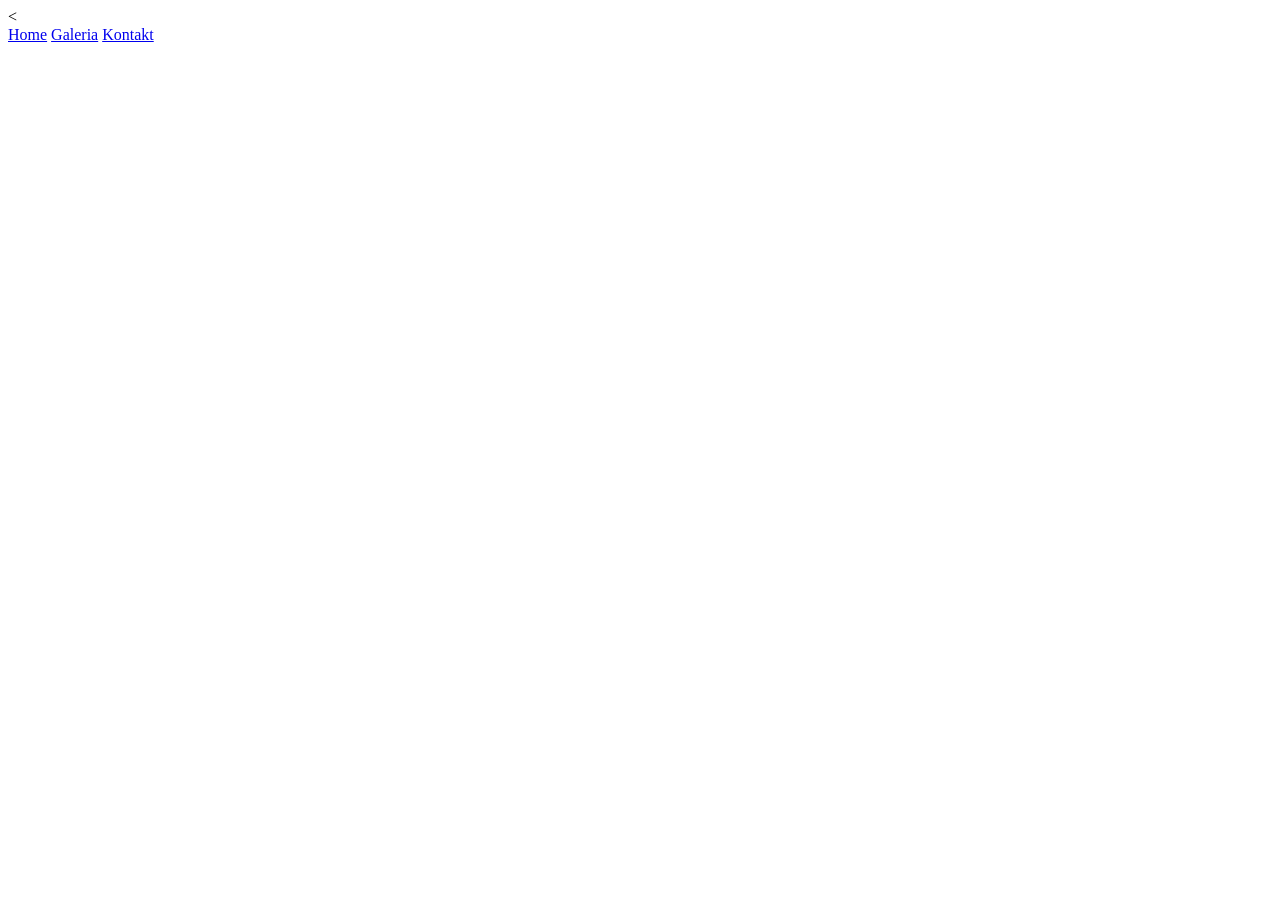
==== index.html @ b98e26fe "Initial commit" ====
<!DOCTYPE html>
<html lang="en">
<head>
    <meta charset="UTF-8">
    <title>Louis Cole</title>
    <
</head>
<body>

<div class="nav">
    <header>
    <a href="index.html">Home</a>
    <a href="Galeria.html">Galeria</a>
    <a href="Kontakt.html">Kontakt</a>
</header>

</div>

</body>
</html>
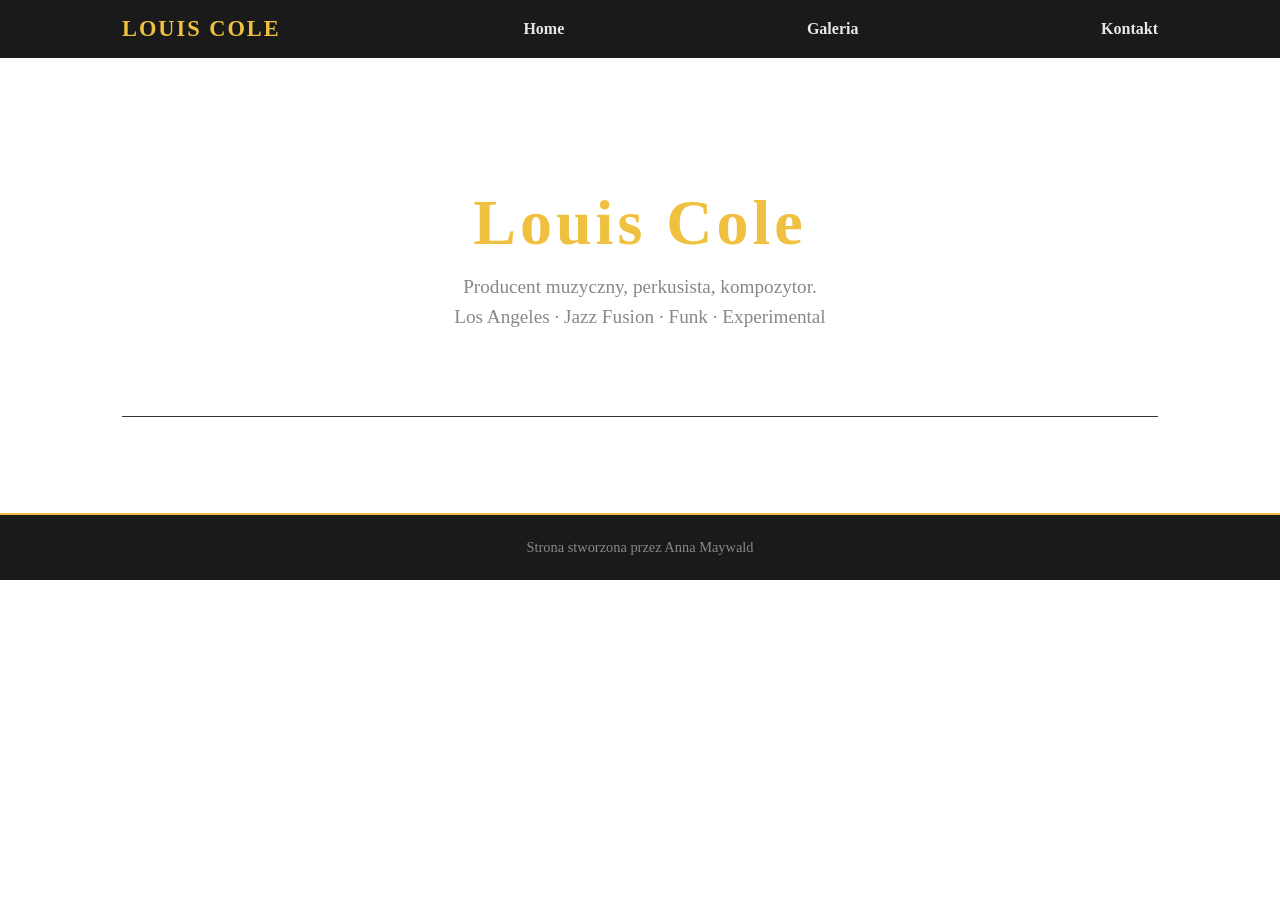
==== commit d85c198c: "Ostylowanie strony index.html" ====
--- a/index.html
+++ b/index.html
@@ -3,18 +3,31 @@
 <head>
     <meta charset="UTF-8">
     <title>Louis Cole</title>
-    <
+    <link rel="stylesheet" href="style.css">
 </head>
 <body>
+<header>
+<nav>
+<div class="logo"> Louis Cole </div>
 
-<div class="nav">
-    <header>
     <a href="index.html">Home</a>
     <a href="Galeria.html">Galeria</a>
     <a href="Kontakt.html">Kontakt</a>
+
+</nav>
 </header>
+<main>
+    <section class="hero">
+        <h1>Louis Cole</h1>
+        <p>Producent muzyczny, perkusista, kompozytor.</p>
+        <p>Los Angeles · Jazz Fusion · Funk · Experimental</p>
+    </section>
+</main>
 
-</div>
+<footer>
+    <p>Strona stworzona przez Anna Maywald</p>
+</footer>
+
 
 </body>
 </html>
--- a/style.css
+++ b/style.css
@@ -0,0 +1,94 @@
+
+:root {
+    --bg: #0d0d0d;
+    --bg-card: #1a1a1a;
+    --accent: #f0c040;
+    --text: #e8e8e8;
+    --text-muted: #888;
+    --font: 'Inter', sans-serif;
+}
+* {
+    margin: 0;
+    padding: 0;
+    box-sizing: border-box; /* padding nie powiększa elementu */
+}
+
+header {
+    background-color: var(--bg-card);
+    border-bottom: 2px splid var(--accent);
+    position:sticky;
+    top:0;
+    z-index:100;
+}
+
+nav {
+    max-width: 1100px;
+    margin: 0 auto;
+    padding: 1rem 2rem;
+    display: flex;
+    justify-content: space-between;
+    align-items: center;
+}
+
+.logo {
+    font-size: 1.4rem;
+    font-weight: 800;
+    color: var(--accent);
+    letter-spacing: 2px;
+    text-transform: uppercase;
+}
+
+nav ul {
+    list-style: none;       /* usuwa kropki z listy */
+    display: flex;
+    gap: 2rem;
+}
+
+nav a {
+    color: var(--text);
+    text-decoration: none;  /* usuwa podkreślenie */
+    font-weight: 600;
+    transition: color 0.2s; /* płynna zmiana koloru */
+}
+
+nav a:hover {
+    color: var(--accent);   /* złoty kolor po najechaniu */
+}
+
+main {
+    flex: 1;
+    max-width: 1100px;
+    margin: 0 auto;
+    padding: 3rem 2rem;
+    width: 100%;
+}
+
+.hero {
+    text-align: center;
+    padding: 5rem 2rem;
+    border-bottom: 1px solid #333;
+    margin-bottom: 3rem;
+}
+
+.hero h1 {
+    font-size: 4rem;
+    font-weight: 800;
+    color: var(--accent);
+    margin-bottom: 1rem;
+    letter-spacing: 4px;
+}
+
+.hero p {
+    font-size: 1.2rem;
+    color: var(--text-muted);
+    margin-bottom: 0.5rem;
+}
+
+footer {
+    background-color: var(--bg-card);
+    border-top: 2px solid var(--accent);
+    text-align: center;
+    padding: 1.5rem;
+    color: var(--text-muted);
+    font-size: 0.9rem;
+}
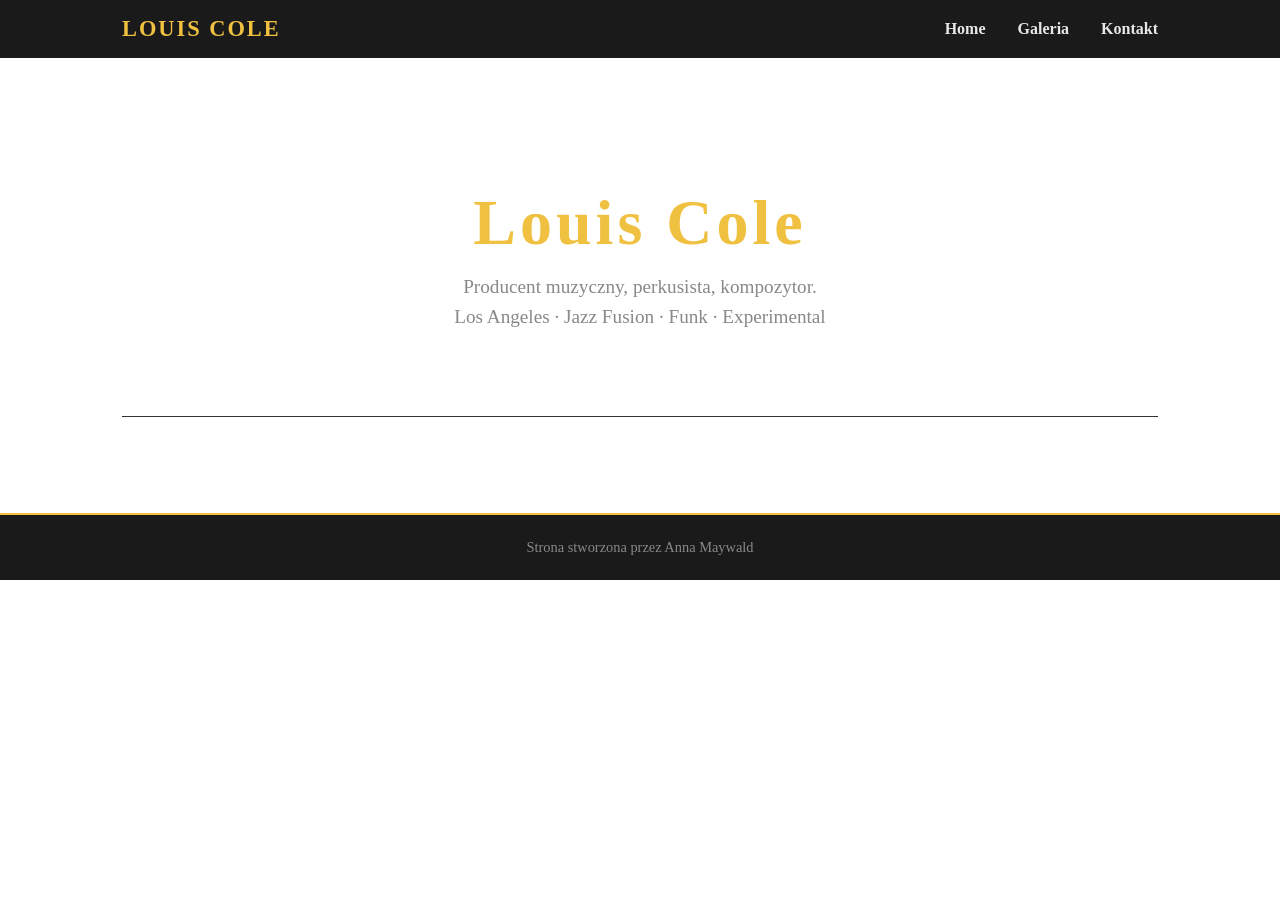
==== commit b02adaaf: "strona kontakt, plus ostylowanie" ====
--- a/index.html
+++ b/index.html
@@ -9,11 +9,11 @@
 <header>
 <nav>
 <div class="logo"> Louis Cole </div>
-
+<ul>
     <a href="index.html">Home</a>
     <a href="Galeria.html">Galeria</a>
     <a href="Kontakt.html">Kontakt</a>
-
+</ul>
 </nav>
 </header>
 <main>
--- a/style.css
+++ b/style.css
@@ -91,4 +91,99 @@
     padding: 1.5rem;
     color: var(--text-muted);
     font-size: 0.9rem;
+}
+
+.kontakt-section {
+    max-width: 600px;
+    margin: 0 auto;
+}
+
+.kontakt-section h2 {
+    font-size: 2.5rem;
+    color: var(--accent);
+    margin-bottom: 0.5rem;
+}
+
+.subtitle {
+    color: var(--text-muted);
+    margin-bottom: 2rem;
+}
+
+.form-group {
+    display: flex;
+    flex-direction: column;  /* label nad polem, nie obok */
+    gap: 0.4rem;
+    margin-bottom: 1.5rem;
+}
+
+label {
+    font-weight: 600;
+    font-size: 0.95rem;
+    color: var(--text);
+}
+
+input[type="text"],
+select,
+textarea {
+    background-color: var(--bg-card);
+    color: var(--text);
+    border: 1px solid #444;
+    border-radius: 8px;
+    padding: 0.75rem 1rem;
+    font-size: 1rem;
+    font-family: var(--font);
+    outline: none;
+    transition: border-color 0.2s;
+}
+
+input[type="text"]:focus,
+select:focus,
+textarea:focus {
+    border-color: var(--accent);  /* złota ramka przy focusie */
+}
+
+textarea {
+    resize: vertical;  /* użytkownik może rozciągać tylko pionowo */
+}
+
+input[type="submit"] {
+    background-color: var(--accent);
+    color: #000;
+    border: none;
+    border-radius: 8px;
+    padding: 0.85rem 2rem;
+    font-size: 1rem;
+    font-weight: 700;
+    cursor: pointer;
+    transition: opacity 0.2s;
+    width: 100%;
+}
+
+input[type="submit"]:hover {
+    opacity: 0.85;
+}
+
+/* błędy walidacji — na razie niewidoczne */
+.error {
+    color: #ff6b6b;
+    font-size: 0.85rem;
+    min-height: 1rem;  /* rezerwuje miejsce żeby layout nie skakał */
+}
+
+/* komunikat sukcesu */
+.sukces-msg {
+    background-color: #1a3a1a;
+    color: #6fcf6f;
+    border: 1px solid #6fcf6f;
+    border-radius: 8px;
+    padding: 1rem 1.5rem;
+    margin-top: 1rem;
+    text-align: center;
+}
+
+/* aktywny link w navbarze */
+nav a.active {
+    color: var(--accent);
+    border-bottom: 2px solid var(--accent);
+    padding-bottom: 2px;
 }
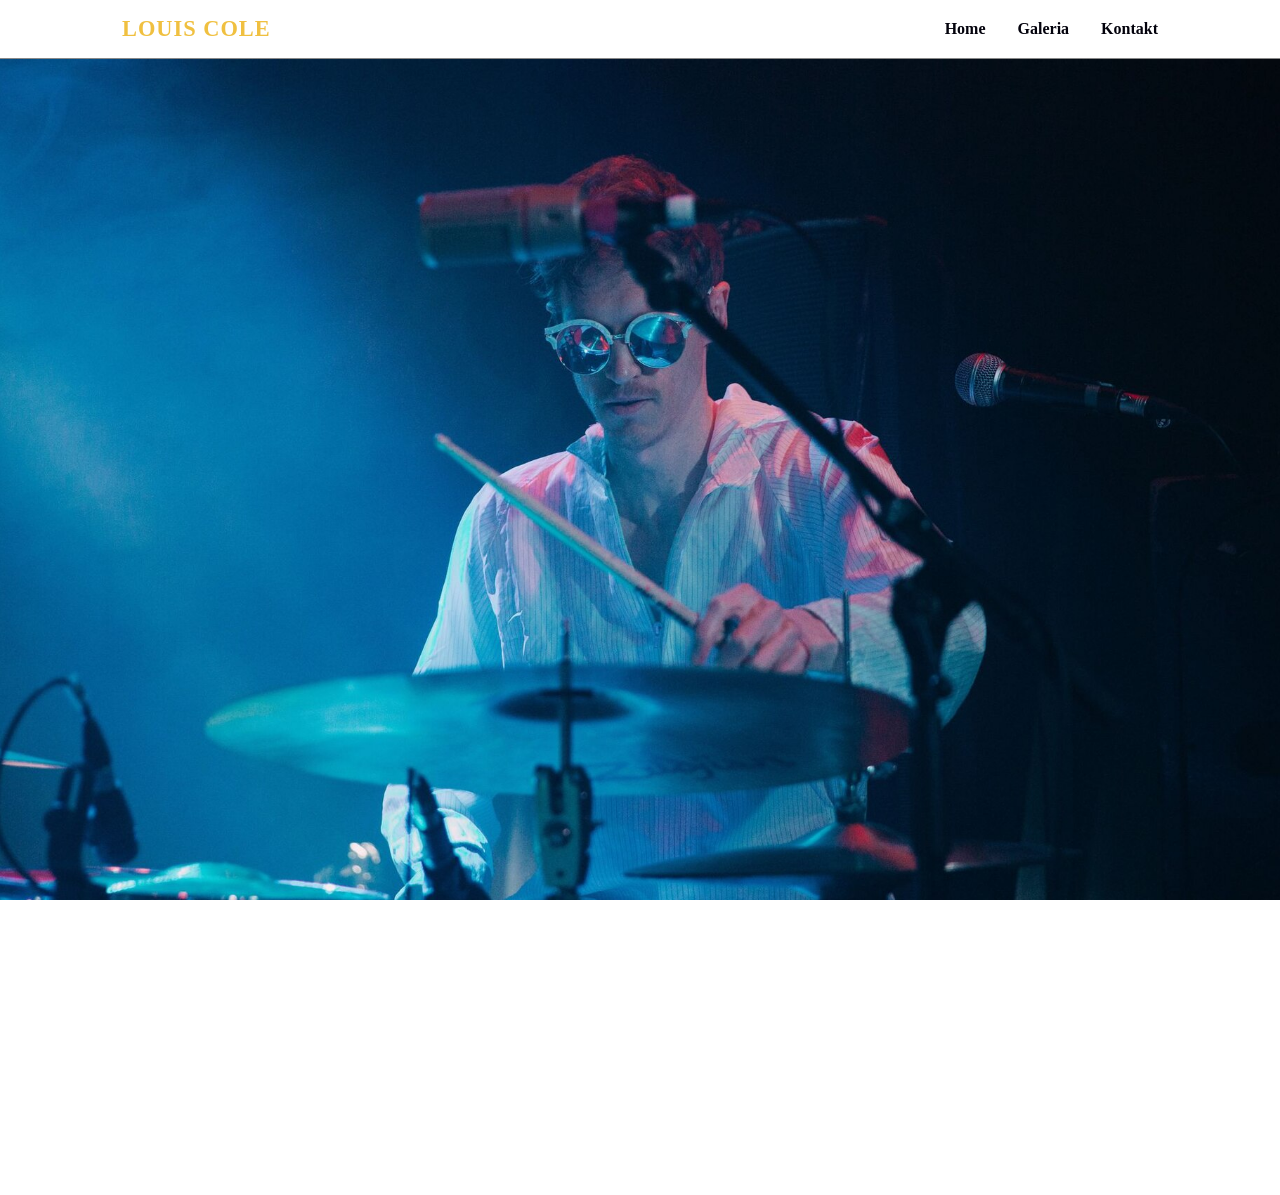
==== commit 433cf609: "Dodanie zdjec,miniatur a mini animacja na hover; + ostylowanie w indexie" ====
--- a/index.html
+++ b/index.html
@@ -16,12 +16,16 @@
 </ul>
 </nav>
 </header>
+
+
+<div class="hero"></div>
+<h1>Louis Cole</h1>
+<p>Producent muzyczny, perkusista, kompozytor.</p>
+<p>Los Angeles · Jazz Fusion · Funk · Experimental</p>
+
 <main>
-    <section class="hero">
-        <h1>Louis Cole</h1>
-        <p>Producent muzyczny, perkusista, kompozytor.</p>
-        <p>Los Angeles · Jazz Fusion · Funk · Experimental</p>
-    </section>
+
+
 </main>
 
 <footer>
--- a/style.css
+++ b/style.css
@@ -1,25 +1,37 @@
 
 :root {
-    --bg: #0d0d0d;
-    --bg-card: #1a1a1a;
+    --bg-hero: url('Louis_Cole_musician2.jpg');
+    --bg-card:#ffffff;
     --accent: #f0c040;
-    --text: #e8e8e8;
-    --text-muted: #888;
+    --text: #03020c;
+    --text-muted: white;
     --font: 'Inter', sans-serif;
+
 }
 * {
     margin: 0;
     padding: 0;
-    box-sizing: border-box; /* padding nie powiększa elementu */
+    box-sizing: border-box;
+}
+
+html, body {
+    height: 100%;
+    overflow-x: hidden;
+}
+
+body{
+    margin:0;
 }
 
 header {
-    background-color: var(--bg-card);
-    border-bottom: 2px splid var(--accent);
-    position:sticky;
-    top:0;
-    z-index:100;
-}
+    background-color: transparent;
+    border-bottom: 1px solid #888;
+    position: sticky;
+    width: 100%;
+    top: 0;
+    z-index: 100;
+}
+
 
 nav {
     max-width: 1100px;
@@ -28,31 +40,33 @@
     display: flex;
     justify-content: space-between;
     align-items: center;
+
 }
 
 .logo {
     font-size: 1.4rem;
     font-weight: 800;
     color: var(--accent);
-    letter-spacing: 2px;
+    letter-spacing: 1px;
     text-transform: uppercase;
 }
 
 nav ul {
-    list-style: none;       /* usuwa kropki z listy */
+    list-style: none;
     display: flex;
     gap: 2rem;
 }
 
 nav a {
     color: var(--text);
-    text-decoration: none;  /* usuwa podkreślenie */
+    text-decoration: none;
     font-weight: 600;
-    transition: color 0.2s; /* płynna zmiana koloru */
+    transition: color 0.2s;
+
 }
 
 nav a:hover {
-    color: var(--accent);   /* złoty kolor po najechaniu */
+    color: var(--accent);
 }
 
 main {
@@ -64,10 +78,19 @@
 }
 
 .hero {
-    text-align: center;
-    padding: 5rem 2rem;
-    border-bottom: 1px solid #333;
-    margin-bottom: 3rem;
+    background-image: url('Louis_Cole_musician2.jpg');
+    background-size: cover;
+    background-position: center;
+    background-repeat: no-repeat;
+    height: 100vh;
+    width: 100vw;
+    margin-left: calc(-50vw + 50%);
+    display: flex;
+    flex-direction: column;
+    justify-content: center;
+    align-items: center;
+    position: relative;
+
 }
 
 .hero h1 {
@@ -111,7 +134,7 @@
 
 .form-group {
     display: flex;
-    flex-direction: column;  /* label nad polem, nie obok */
+    flex-direction: column;
     gap: 0.4rem;
     margin-bottom: 1.5rem;
 }
@@ -163,11 +186,11 @@
     opacity: 0.85;
 }
 
-/* błędy walidacji — na razie niewidoczne */
+
 .error {
     color: #ff6b6b;
     font-size: 0.85rem;
-    min-height: 1rem;  /* rezerwuje miejsce żeby layout nie skakał */
+    min-height: 1rem;
 }
 
 /* komunikat sukcesu */
@@ -186,4 +209,30 @@
     color: var(--accent);
     border-bottom: 2px solid var(--accent);
     padding-bottom: 2px;
+}
+
+.photo-grid {
+    display: grid;
+    grid-template-columns: repeat(auto-fill, minmax(250px, 1fr));
+    gap: 1rem;
+    margin-bottom: 4rem;
+}
+
+.photo-grid a {
+    display: block;
+}
+
+.photo-grid img {
+    width: 100%;
+    height: 250px;
+    object-fit: cover;
+    border-radius: 8px;
+    display: block;
+    cursor: zoom-in;
+    transition: transform 0.3s, opacity 0.3s;
+}
+
+.photo-grid img:hover {
+    transform: scale(1.03);
+    opacity: 0.85;
 }
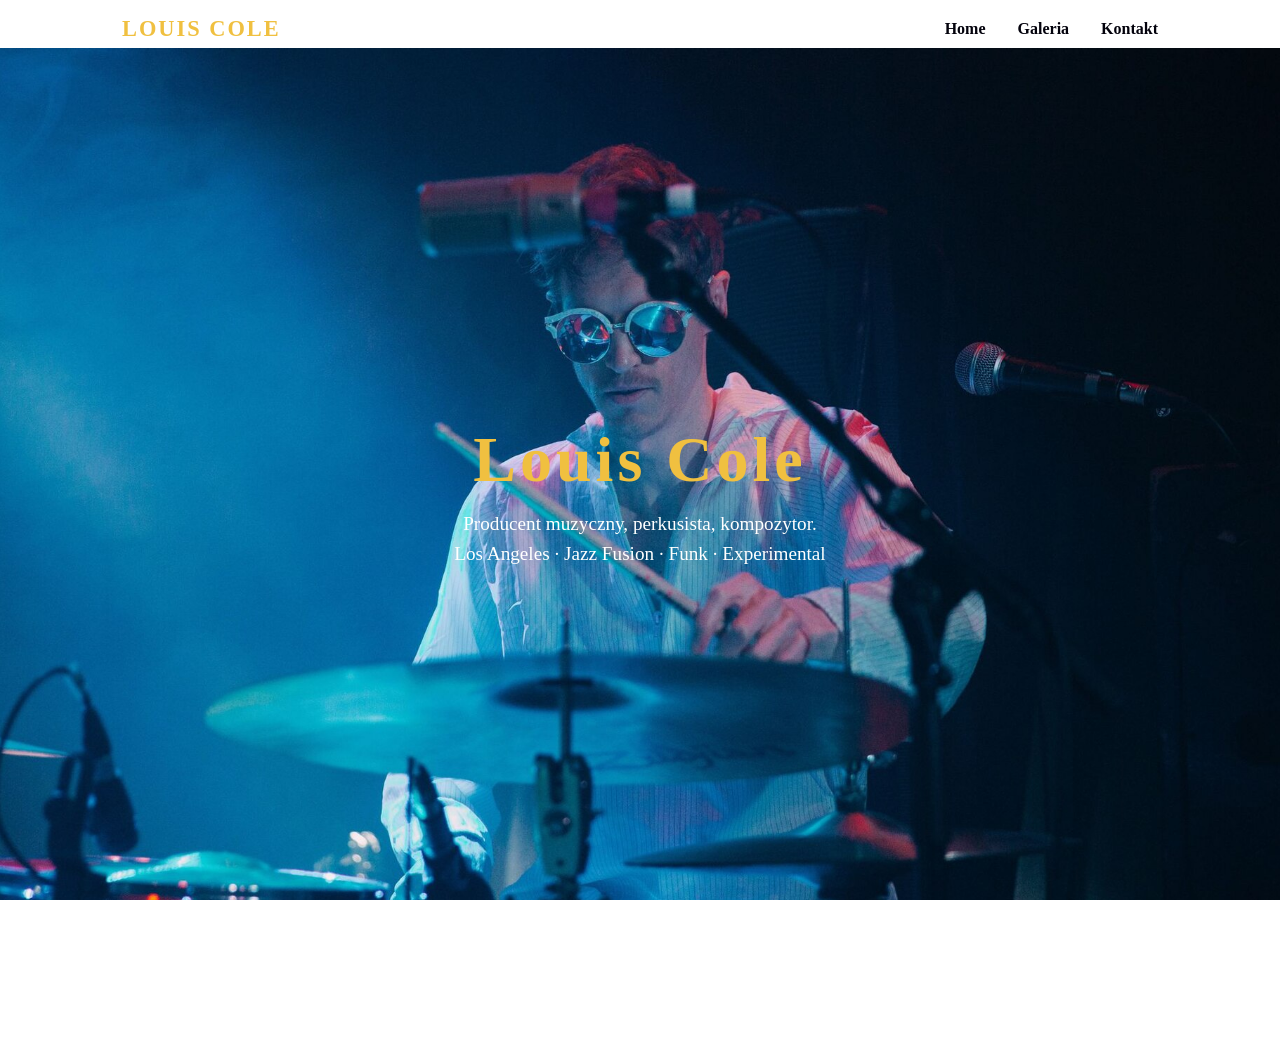
==== commit 67fca361: "Merge pull request #1 from MajowyLas/ContaktPage Contakt page" ====
--- a/index.html
+++ b/index.html
@@ -16,16 +16,12 @@
 </ul>
 </nav>
 </header>
-
-
-<div class="hero"></div>
-<h1>Louis Cole</h1>
-<p>Producent muzyczny, perkusista, kompozytor.</p>
-<p>Los Angeles · Jazz Fusion · Funk · Experimental</p>
-
 <main>
-
-
+    <section class="hero">
+        <h1>Louis Cole</h1>
+        <p>Producent muzyczny, perkusista, kompozytor.</p>
+        <p>Los Angeles · Jazz Fusion · Funk · Experimental</p>
+    </section>
 </main>
 
 <footer>
--- a/style.css
+++ b/style.css
@@ -1,12 +1,11 @@
 
 :root {
     --bg-hero: url('Louis_Cole_musician2.jpg');
-    --bg-card:#ffffff;
+    --bg-card: #1a1a1a;
     --accent: #f0c040;
     --text: #03020c;
     --text-muted: white;
     --font: 'Inter', sans-serif;
-
 }
 * {
     margin: 0;
@@ -19,14 +18,10 @@
     overflow-x: hidden;
 }
 
-body{
-    margin:0;
-}
-
 header {
-    background-color: transparent;
-    border-bottom: 1px solid #888;
-    position: sticky;
+    background-color: transparent;  /* było: var(--bg-card) */
+    border-bottom: none;            /* było: 2px solid var(--accent) */
+    position: absolute;             /* było: sticky — teraz "leży" na zdjęciu */
     width: 100%;
     top: 0;
     z-index: 100;
@@ -40,14 +35,13 @@
     display: flex;
     justify-content: space-between;
     align-items: center;
-
 }
 
 .logo {
     font-size: 1.4rem;
     font-weight: 800;
     color: var(--accent);
-    letter-spacing: 1px;
+    letter-spacing: 2px;
     text-transform: uppercase;
 }
 
@@ -62,7 +56,6 @@
     text-decoration: none;
     font-weight: 600;
     transition: color 0.2s;
-
 }
 
 nav a:hover {
@@ -90,7 +83,6 @@
     justify-content: center;
     align-items: center;
     position: relative;
-
 }
 
 .hero h1 {
@@ -134,7 +126,7 @@
 
 .form-group {
     display: flex;
-    flex-direction: column;
+    flex-direction: column;  /* label nad polem, nie obok */
     gap: 0.4rem;
     margin-bottom: 1.5rem;
 }
@@ -186,11 +178,11 @@
     opacity: 0.85;
 }
 
-
+/* błędy walidacji — na razie niewidoczne */
 .error {
     color: #ff6b6b;
     font-size: 0.85rem;
-    min-height: 1rem;
+    min-height: 1rem;  /* rezerwuje miejsce żeby layout nie skakał */
 }
 
 /* komunikat sukcesu */
@@ -209,30 +201,4 @@
     color: var(--accent);
     border-bottom: 2px solid var(--accent);
     padding-bottom: 2px;
-}
-
-.photo-grid {
-    display: grid;
-    grid-template-columns: repeat(auto-fill, minmax(250px, 1fr));
-    gap: 1rem;
-    margin-bottom: 4rem;
-}
-
-.photo-grid a {
-    display: block;
-}
-
-.photo-grid img {
-    width: 100%;
-    height: 250px;
-    object-fit: cover;
-    border-radius: 8px;
-    display: block;
-    cursor: zoom-in;
-    transition: transform 0.3s, opacity 0.3s;
-}
-
-.photo-grid img:hover {
-    transform: scale(1.03);
-    opacity: 0.85;
 }
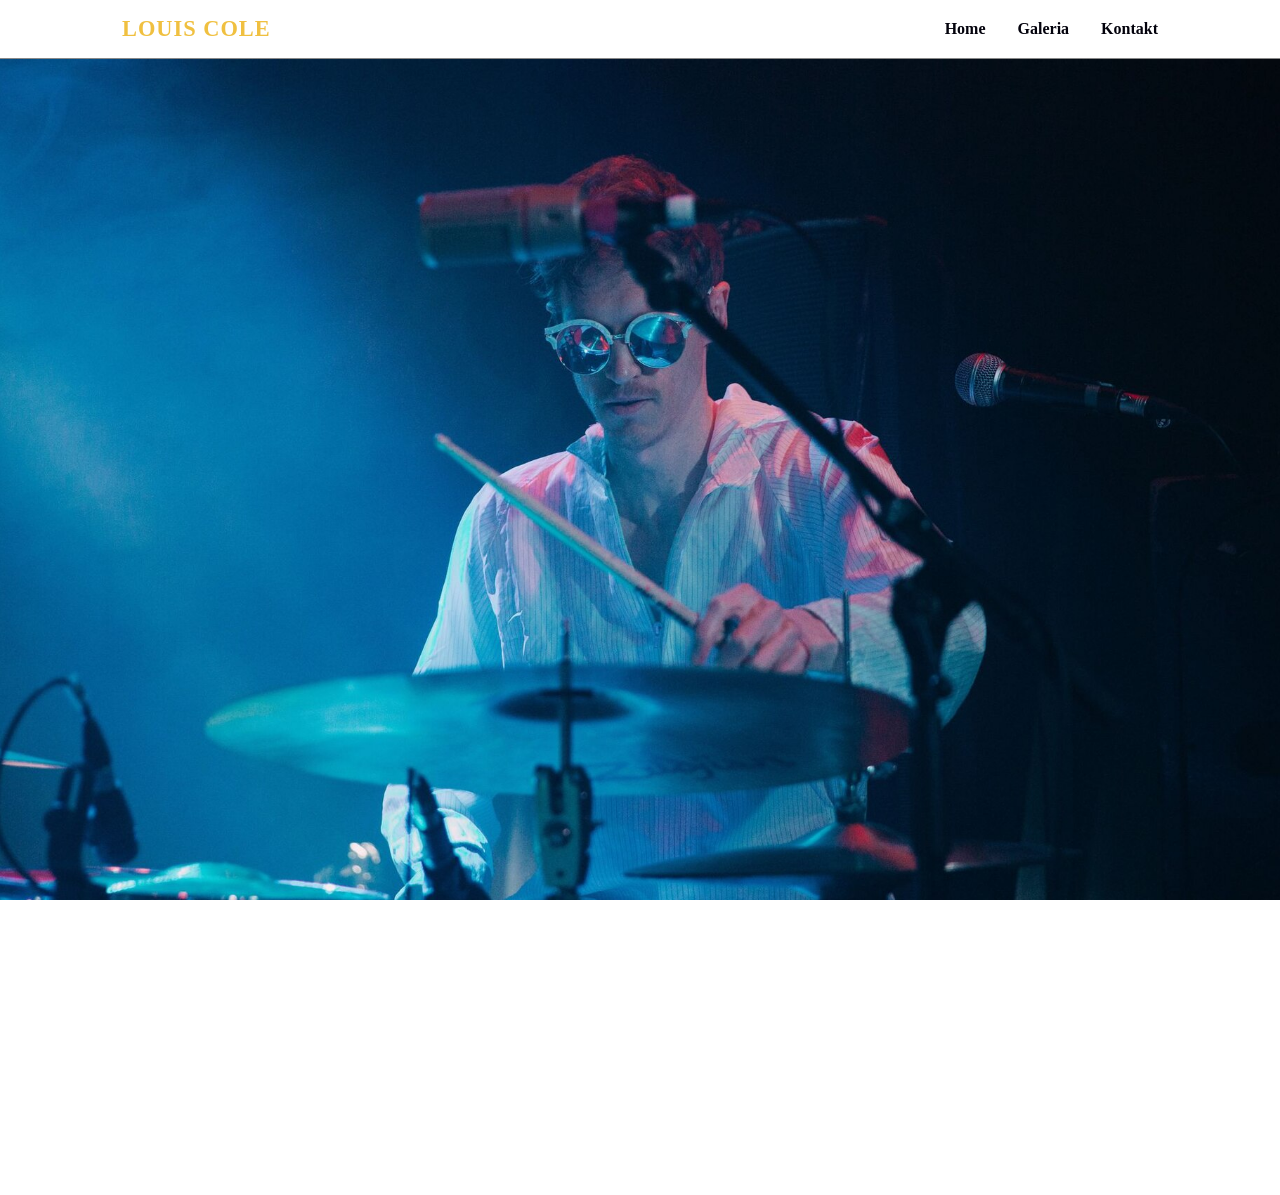
==== commit 5cf49f6a: "Merge branch 'Galeria'" ====
--- a/index.html
+++ b/index.html
@@ -16,12 +16,16 @@
 </ul>
 </nav>
 </header>
+
+
+<div class="hero"></div>
+<h1>Louis Cole</h1>
+<p>Producent muzyczny, perkusista, kompozytor.</p>
+<p>Los Angeles · Jazz Fusion · Funk · Experimental</p>
+
 <main>
-    <section class="hero">
-        <h1>Louis Cole</h1>
-        <p>Producent muzyczny, perkusista, kompozytor.</p>
-        <p>Los Angeles · Jazz Fusion · Funk · Experimental</p>
-    </section>
+
+
 </main>
 
 <footer>
--- a/style.css
+++ b/style.css
@@ -1,11 +1,12 @@
 
 :root {
     --bg-hero: url('Louis_Cole_musician2.jpg');
-    --bg-card: #1a1a1a;
+    --bg-card:#ffffff;
     --accent: #f0c040;
     --text: #03020c;
     --text-muted: white;
     --font: 'Inter', sans-serif;
+
 }
 * {
     margin: 0;
@@ -18,10 +19,14 @@
     overflow-x: hidden;
 }
 
+body{
+    margin:0;
+}
+
 header {
-    background-color: transparent;  /* było: var(--bg-card) */
-    border-bottom: none;            /* było: 2px solid var(--accent) */
-    position: absolute;             /* było: sticky — teraz "leży" na zdjęciu */
+    background-color: transparent;
+    border-bottom: 1px solid #888;
+    position: sticky;
     width: 100%;
     top: 0;
     z-index: 100;
@@ -35,13 +40,14 @@
     display: flex;
     justify-content: space-between;
     align-items: center;
+
 }
 
 .logo {
     font-size: 1.4rem;
     font-weight: 800;
     color: var(--accent);
-    letter-spacing: 2px;
+    letter-spacing: 1px;
     text-transform: uppercase;
 }
 
@@ -56,6 +62,7 @@
     text-decoration: none;
     font-weight: 600;
     transition: color 0.2s;
+
 }
 
 nav a:hover {
@@ -83,6 +90,7 @@
     justify-content: center;
     align-items: center;
     position: relative;
+
 }
 
 .hero h1 {
@@ -126,7 +134,7 @@
 
 .form-group {
     display: flex;
-    flex-direction: column;  /* label nad polem, nie obok */
+    flex-direction: column;
     gap: 0.4rem;
     margin-bottom: 1.5rem;
 }
@@ -178,11 +186,11 @@
     opacity: 0.85;
 }
 
-/* błędy walidacji — na razie niewidoczne */
+
 .error {
     color: #ff6b6b;
     font-size: 0.85rem;
-    min-height: 1rem;  /* rezerwuje miejsce żeby layout nie skakał */
+    min-height: 1rem;
 }
 
 /* komunikat sukcesu */
@@ -201,4 +209,30 @@
     color: var(--accent);
     border-bottom: 2px solid var(--accent);
     padding-bottom: 2px;
+}
+
+.photo-grid {
+    display: grid;
+    grid-template-columns: repeat(auto-fill, minmax(250px, 1fr));
+    gap: 1rem;
+    margin-bottom: 4rem;
+}
+
+.photo-grid a {
+    display: block;
+}
+
+.photo-grid img {
+    width: 100%;
+    height: 250px;
+    object-fit: cover;
+    border-radius: 8px;
+    display: block;
+    cursor: zoom-in;
+    transition: transform 0.3s, opacity 0.3s;
+}
+
+.photo-grid img:hover {
+    transform: scale(1.03);
+    opacity: 0.85;
 }
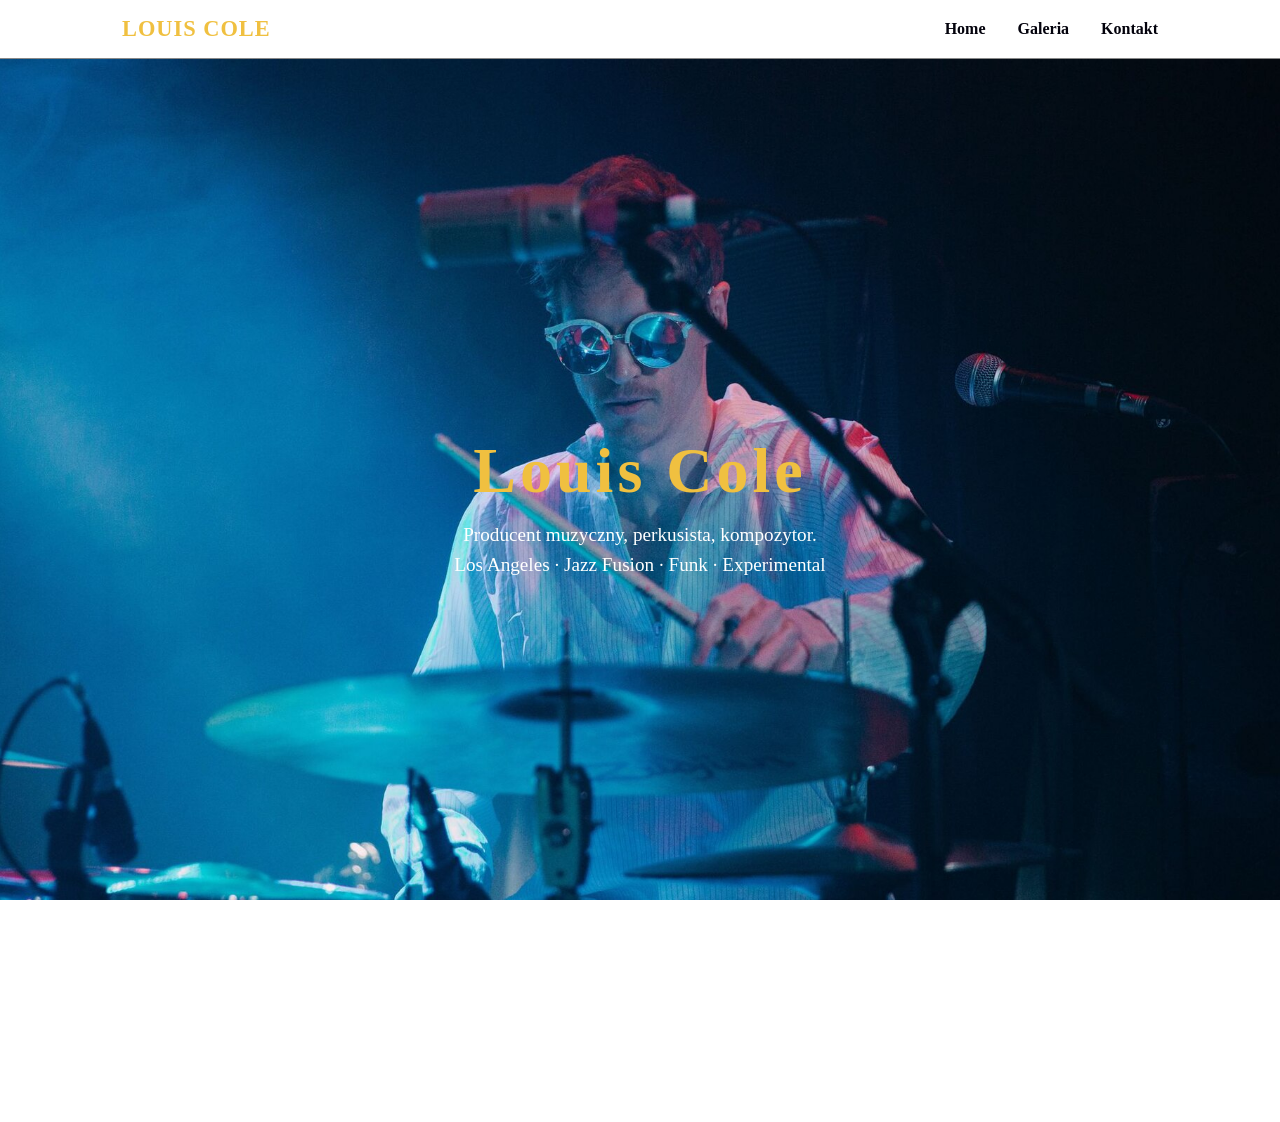
==== commit 7520ba2f: "Naprawa headera przy scrollu, dodanie pliku js z walidacją maila na stonie Kontakt.html" ====
--- a/index.html
+++ b/index.html
@@ -18,11 +18,11 @@
 </header>
 
 
-<div class="hero"></div>
+<div class="hero">
 <h1>Louis Cole</h1>
 <p>Producent muzyczny, perkusista, kompozytor.</p>
 <p>Los Angeles · Jazz Fusion · Funk · Experimental</p>
-
+</div>
 <main>
 
 
--- a/style.css
+++ b/style.css
@@ -24,7 +24,7 @@
 }
 
 header {
-    background-color: transparent;
+    background-color: white;
     border-bottom: 1px solid #888;
     position: sticky;
     width: 100%;
@@ -89,7 +89,8 @@
     flex-direction: column;
     justify-content: center;
     align-items: center;
-    position: relative;
+    position:relative;
+    z-index: 1;
 
 }
 
@@ -112,7 +113,7 @@
     border-top: 2px solid var(--accent);
     text-align: center;
     padding: 1.5rem;
-    color: var(--text-muted);
+    color: #888888;
     font-size: 0.9rem;
 }
 
